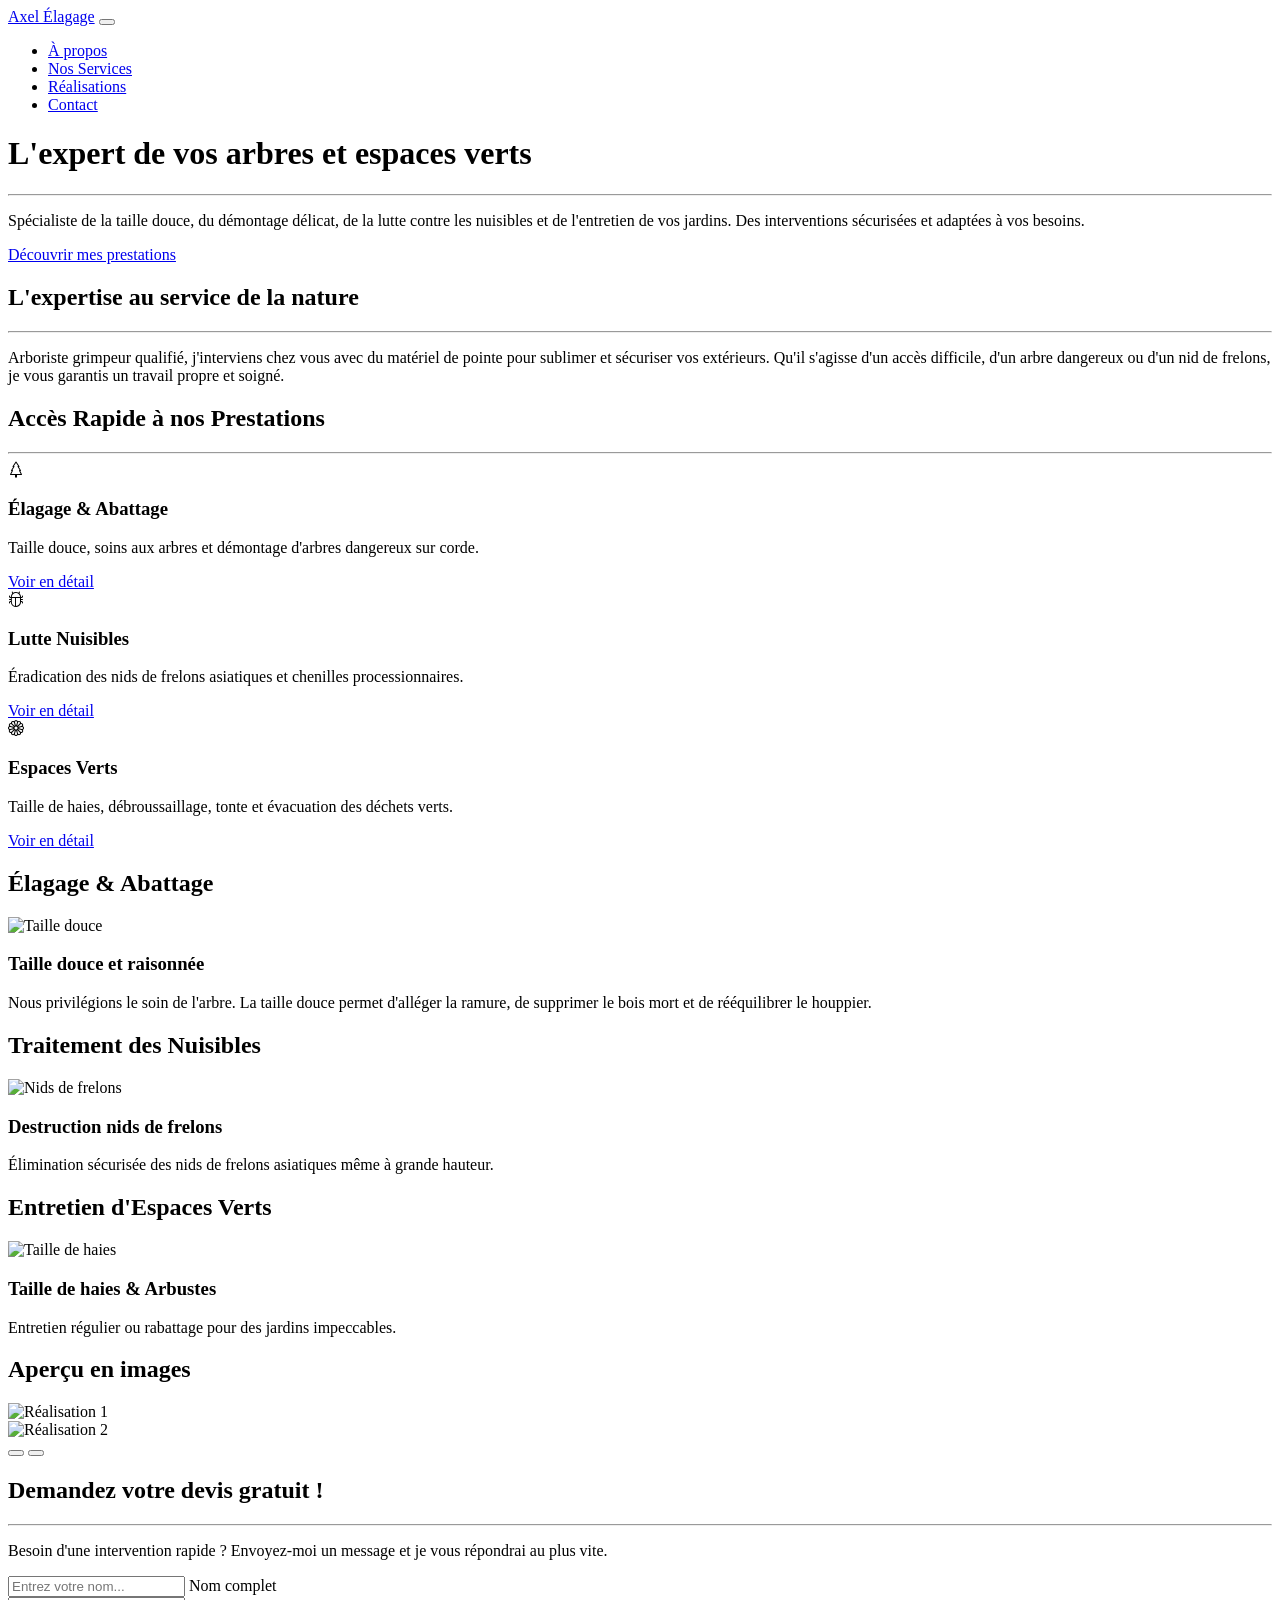
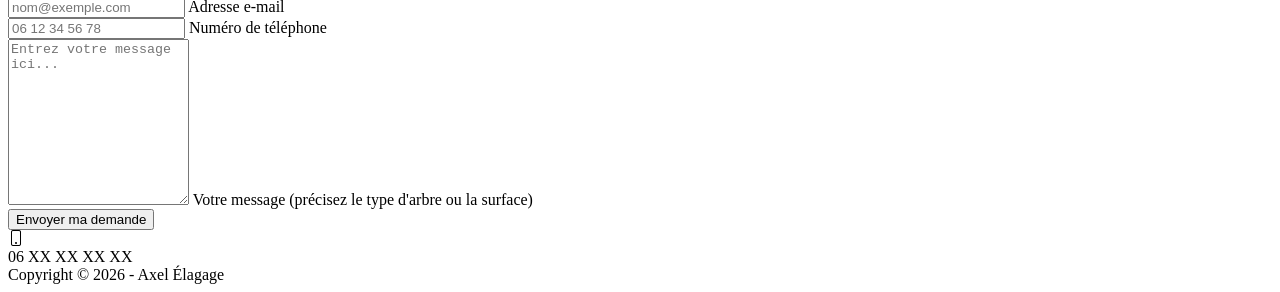
==== index.html @ cc0c3632 "Rename startbootstrap-creative-gh-pages/index.html to index.html" ====
<!DOCTYPE html>
<html lang="fr">
    <head>
        <meta charset="utf-8" />
        <meta name="viewport" content="width=device-width, initial-scale=1, shrink-to-fit=no" />
        <meta name="description" content="Axel Élagage - Spécialiste de l'élagage, abattage, traitement des nuisibles et entretien d'espaces verts." />
        <meta name="author" content="Axel" />
        <title>Axel Élagage - Arboriste Grimpeur</title>
        <link rel="icon" type="image/x-icon" href="assets/favicon.ico" />
        <link href="https://cdn.jsdelivr.net/npm/bootstrap-icons@1.5.0/font/bootstrap-icons.css" rel="stylesheet" />
        <link href="https://fonts.googleapis.com/css?family=Merriweather+Sans:400,700" rel="stylesheet" />
        <link href="https://fonts.googleapis.com/css?family=Merriweather:400,300,300italic,400italic,700,700italic" rel="stylesheet" type="text/css" />
        <link href="https://cdnjs.cloudflare.com/ajax/libs/SimpleLightbox/2.1.0/simpleLightbox.min.css" rel="stylesheet" />
        <link href="css/styles.css" rel="stylesheet" />
    </head>
    <body id="page-top">
        <nav class="navbar navbar-expand-lg navbar-light fixed-top py-3" id="mainNav">
            <div class="container px-4 px-lg-5">
                <a class="navbar-brand" href="#page-top">Axel Élagage</a>
                <button class="navbar-toggler navbar-toggler-right" type="button" data-bs-toggle="collapse" data-bs-target="#navbarResponsive" aria-controls="navbarResponsive" aria-expanded="false" aria-label="Toggle navigation"><span class="navbar-toggler-icon"></span></button>
                <div class="collapse navbar-collapse" id="navbarResponsive">
                    <ul class="navbar-nav ms-auto my-2 my-lg-0">
                        <li class="nav-item"><a class="nav-link" href="#about">À propos</a></li>
                        <li class="nav-item"><a class="nav-link" href="#services">Nos Services</a></li>
                        <li class="nav-item"><a class="nav-link" href="#portfolio">Réalisations</a></li>
                        <li class="nav-item"><a class="nav-link" href="#contact">Contact</a></li>
                    </ul>
                </div>
            </div>
        </nav>
        
        <header class="masthead">
            <div class="container px-4 px-lg-5 h-100">
                <div class="row gx-4 gx-lg-5 h-100 align-items-center justify-content-center text-center">
                    <div class="col-lg-8 align-self-end">
                        <h1 class="text-white font-weight-bold">L'expert de vos arbres et espaces verts</h1>
                        <hr class="divider" />
                    </div>
                    <div class="col-lg-8 align-self-baseline">
                        <p class="text-white-75 mb-5">Spécialiste de la taille douce, du démontage délicat, de la lutte contre les nuisibles et de l'entretien de vos jardins. Des interventions sécurisées et adaptées à vos besoins.</p>
                        <a class="btn btn-primary btn-xl" href="#services">Découvrir mes prestations</a>
                    </div>
                </div>
            </div>
        </header>

        <section class="page-section bg-primary" id="about">
            <div class="container px-4 px-lg-5">
                <div class="row gx-4 gx-lg-5 justify-content-center">
                    <div class="col-lg-8 text-center">
                        <h2 class="text-white mt-0">L'expertise au service de la nature</h2>
                        <hr class="divider divider-light" />
                        <p class="text-white-75 mb-4">Arboriste grimpeur qualifié, j'interviens chez vous avec du matériel de pointe pour sublimer et sécuriser vos extérieurs. Qu'il s'agisse d'un accès difficile, d'un arbre dangereux ou d'un nid de frelons, je vous garantis un travail propre et soigné.</p>
                    </div>
                </div>
            </div>
        </section>

        <section class="page-section" id="services">
            <div class="container px-4 px-lg-5">
                <h2 class="text-center mt-0">Accès Rapide à nos Prestations</h2>
                <hr class="divider" />
                <div class="row gx-4 gx-lg-5 justify-content-center">
                    <div class="col-lg-4 col-md-6 text-center">
                        <div class="mt-5">
                            <div class="mb-3"><i class="bi-tree fs-1 text-primary"></i></div>
                            <h3 class="h4 mb-2">Élagage & Abattage</h3>
                            <p class="text-muted mb-4">Taille douce, soins aux arbres et démontage d'arbres dangereux sur corde.</p>
                            <a href="#elagage" class="btn btn-outline-primary rounded-pill px-4">Voir en détail</a>
                        </div>
                    </div>
                    <div class="col-lg-4 col-md-6 text-center">
                        <div class="mt-5">
                            <div class="mb-3"><i class="bi-bug fs-1 text-primary"></i></div>
                            <h3 class="h4 mb-2">Lutte Nuisibles</h3>
                            <p class="text-muted mb-4">Éradication des nids de frelons asiatiques et chenilles processionnaires.</p>
                            <a href="#nuisibles" class="btn btn-outline-primary rounded-pill px-4">Voir en détail</a>
                        </div>
                    </div>
                    <div class="col-lg-4 col-md-6 text-center">
                        <div class="mt-5">
                            <div class="mb-3"><i class="bi-flower1 fs-1 text-primary"></i></div>
                            <h3 class="h4 mb-2">Espaces Verts</h3>
                            <p class="text-muted mb-4">Taille de haies, débroussaillage, tonte et évacuation des déchets verts.</p>
                            <a href="#entretien" class="btn btn-outline-primary rounded-pill px-4">Voir en détail</a>
                        </div>
                    </div>
                </div>
            </div>
        </section>

        <section id="elagage" class="py-5">
            <div class="container px-5">
                <h2 class="text-center display-5 fw-bold mb-5">Élagage & Abattage</h2>
                <div class="row gx-5 align-items-center">
                    <div class="col-lg-6 order-lg-2">
                        <div class="p-5"><img class="img-fluid rounded-circle shadow-lg" src="assets/img/prestation/e1.jpg" alt="Taille douce" /></div>
                    </div>
                    <div class="col-lg-6 order-lg-1">
                        <div class="p-5">
                            <h3 class="display-6">Taille douce et raisonnée</h3>
                            <p>Nous privilégions le soin de l'arbre. La taille douce permet d'alléger la ramure, de supprimer le bois mort et de rééquilibrer le houppier.</p>
                        </div>
                    </div>
                </div>
            </div>
        </section>

        <section id="nuisibles" class="py-5 bg-light">
            <div class="container px-5">
                <h2 class="text-center display-5 fw-bold mb-5">Traitement des Nuisibles</h2>
                <div class="row gx-5 align-items-center">
                    <div class="col-lg-6 order-lg-2">
                        <div class="p-5"><img class="img-fluid rounded-circle shadow-lg" src="assets/img/prestation/f1.jpg" alt="Nids de frelons" /></div>
                    </div>
                    <div class="col-lg-6 order-lg-1">
                        <div class="p-5">
                            <h3 class="display-6">Destruction nids de frelons</h3>
                            <p>Élimination sécurisée des nids de frelons asiatiques même à grande hauteur.</p>
                        </div>
                    </div>
                </div>
            </div>
        </section>

        <section id="entretien" class="py-5">
            <div class="container px-5">
                <h2 class="text-center display-5 fw-bold mb-5">Entretien d'Espaces Verts</h2>
                <div class="row gx-5 align-items-center">
                    <div class="col-lg-6 order-lg-2">
                        <div class="p-5"><img class="img-fluid rounded-circle shadow-lg" src="assets/img/prestation/s1.jpg" alt="Taille de haies" /></div>
                    </div>
                    <div class="col-lg-6 order-lg-1">
                        <div class="p-5">
                            <h3 class="display-6">Taille de haies & Arbustes</h3>
                            <p>Entretien régulier ou rabattage pour des jardins impeccables.</p>
                        </div>
                    </div>
                </div>
            </div>
        </section>

        <section id="portfolio" class="bg-dark py-5">
            <div class="container">
                <div class="row justify-content-center">
                    <div class="col-12 col-sm-10 col-md-8 col-lg-6 col-xl-5">
                        <h2 class="text-center text-white mb-4">Aperçu en images</h2>
                        <div id="portfolioCarousel" class="carousel slide shadow-lg rounded overflow-hidden" data-bs-ride="carousel">
                            <div class="carousel-inner">
                                <div class="carousel-item active">
                                    <img src="assets/img/portfolio/fullsize/1.jpg" class="d-block w-100" alt="Réalisation 1" />
                                </div>
                                <div class="carousel-item">
                                    <img src="assets/img/portfolio/fullsize/2.jpg" class="d-block w-100" alt="Réalisation 2" />
                                </div>
                            </div>
                            <button class="carousel-control-prev" type="button" data-bs-target="#portfolioCarousel" data-bs-slide="prev">
                                <span class="carousel-control-prev-icon" aria-hidden="true"></span>
                            </button>
                            <button class="carousel-control-next" type="button" data-bs-target="#portfolioCarousel" data-bs-slide="next">
                                <span class="carousel-control-next-icon" aria-hidden="true"></span>
                            </button>
                        </div>
                    </div>
                </div>
            </div>
        </section>

        <section class="page-section" id="contact">
            <div class="container px-4 px-lg-5">
                <div class="row gx-4 gx-lg-5 justify-content-center">
                    <div class="col-lg-8 col-xl-6 text-center">
                        <h2 class="mt-0">Demandez votre devis gratuit !</h2>
                        <hr class="divider" />
                        <p class="text-muted mb-5">Besoin d'une intervention rapide ? Envoyez-moi un message et je vous répondrai au plus vite.</p>
                    </div>
                </div>
                <div class="row gx-4 gx-lg-5 justify-content-center mb-5">
                    <div class="col-lg-6">
                        
                        <form action="https://formsubmit.co/axelrouby24@gmail.com" method="POST">
                            
                            <input type="hidden" name="_subject" value="🌳 Nouvelle demande de devis - Axel Élagage">
                            <input type="hidden" name="_template" value="basic">
                            <input type="hidden" name="_captcha" value="false">
                            
                            <div class="form-floating mb-3">
                                <input class="form-control" id="name" name="Nom du Client" type="text" placeholder="Entrez votre nom..." required />
                                <label for="name">Nom complet</label>
                            </div>
                            
                            <div class="form-floating mb-3">
                                <input class="form-control" id="email" name="Email" type="email" placeholder="nom@exemple.com" required />
                                <label for="email">Adresse e-mail</label>
                            </div>
                            
                            <div class="form-floating mb-3">
                                <input class="form-control" id="phone" name="Téléphone" type="tel" placeholder="06 12 34 56 78" required />
                                <label for="phone">Numéro de téléphone</label>
                            </div>
                            
                            <div class="form-floating mb-3">
                                <textarea class="form-control" id="message" name="Message détaillé" placeholder="Entrez votre message ici..." style="height: 10rem" required></textarea>
                                <label for="message">Votre message (précisez le type d'arbre ou la surface)</label>
                            </div>
                            
                            <div class="d-grid">
                                <button class="btn btn-primary btn-xl" type="submit">Envoyer ma demande</button>
                            </div>
                        </form>
                    </div>
                </div>
                <div class="row gx-4 gx-lg-5 justify-content-center">
                    <div class="col-lg-4 text-center mb-5 mb-lg-0">
                        <i class="bi-phone fs-2 mb-3 text-muted"></i>
                        <div>06 XX XX XX XX</div>
                    </div>
                </div>
            </div>
        </section>
        
        <footer class="bg-light py-5">
            <div class="container px-4 px-lg-5"><div class="small text-center text-muted">Copyright &copy; 2026 - Axel Élagage</div></div>
        </footer>
        
        <script src="https://cdn.jsdelivr.net/npm/bootstrap@5.2.3/dist/js/bootstrap.bundle.min.js"></script>
        <script src="https://cdnjs.cloudflare.com/ajax/libs/SimpleLightbox/2.1.0/simpleLightbox.min.js"></script>
        <script src="js/scripts.js"></script>
    </body>
</html>
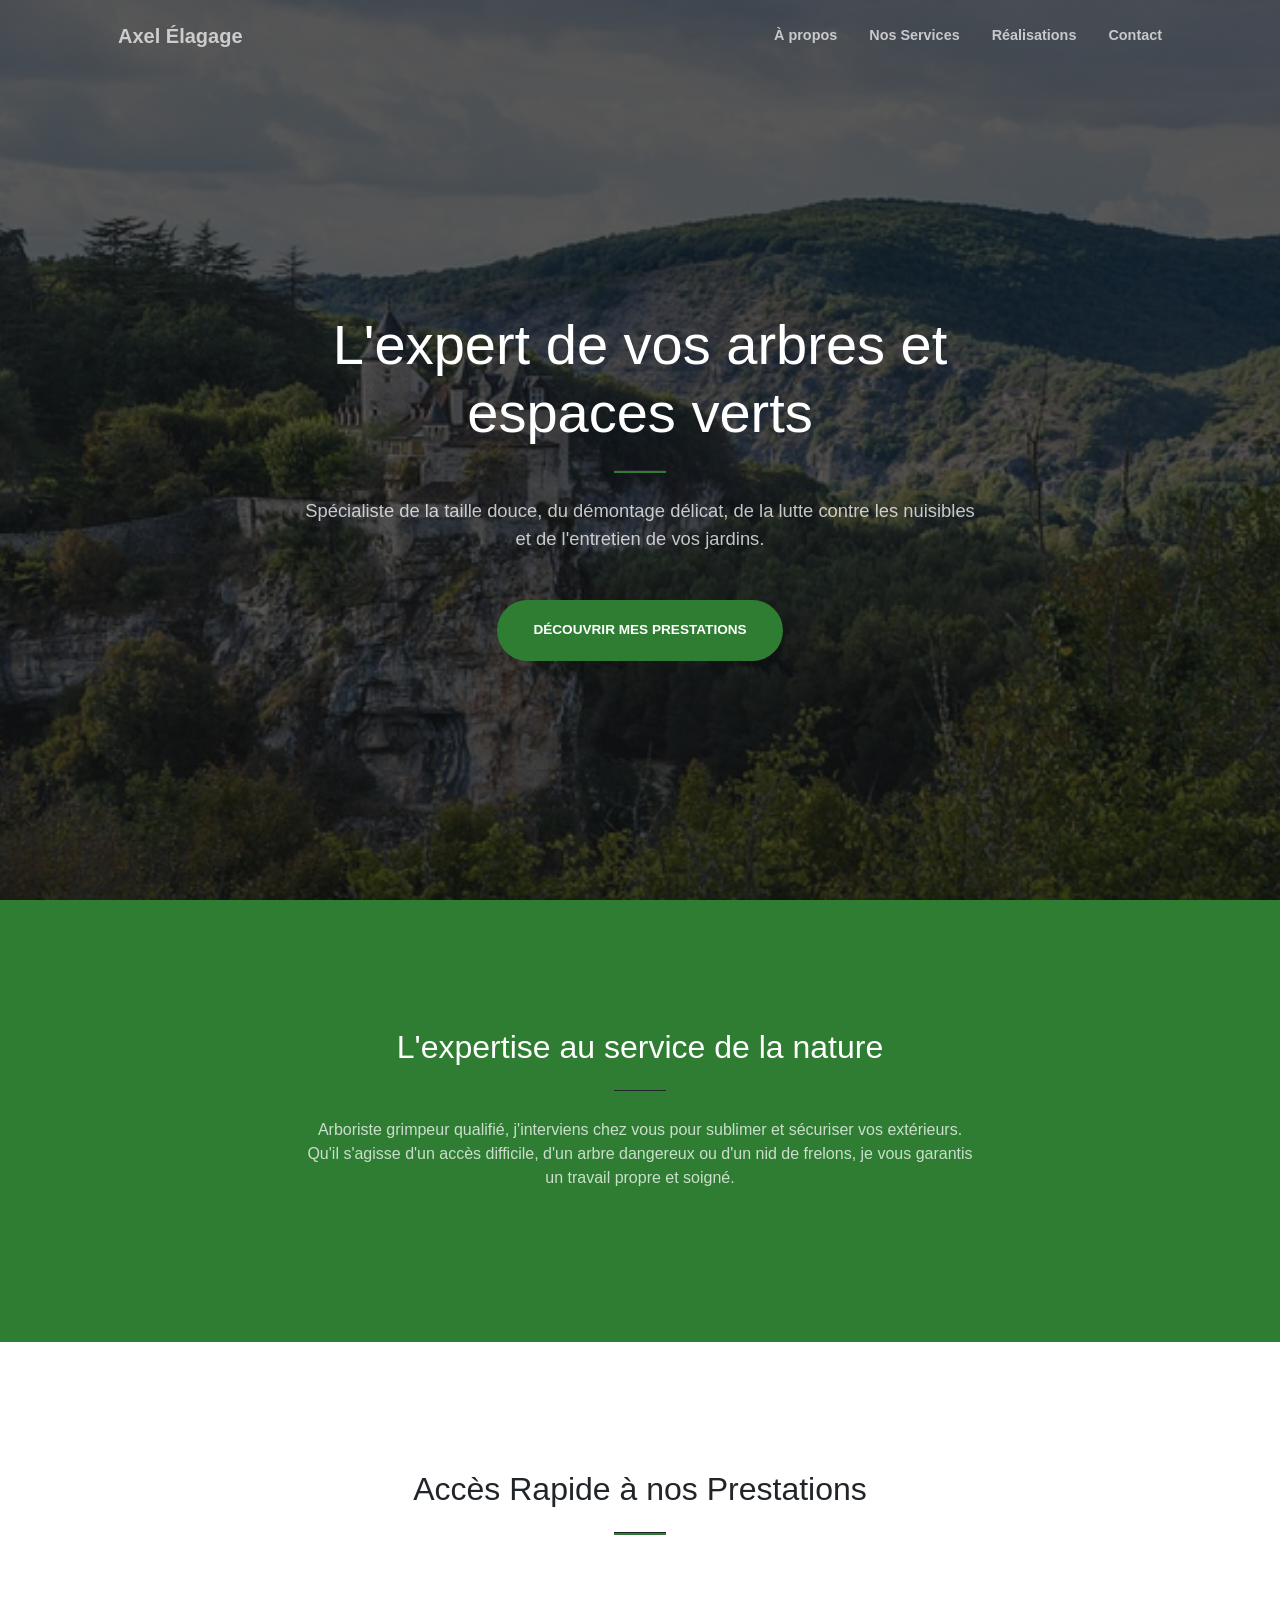
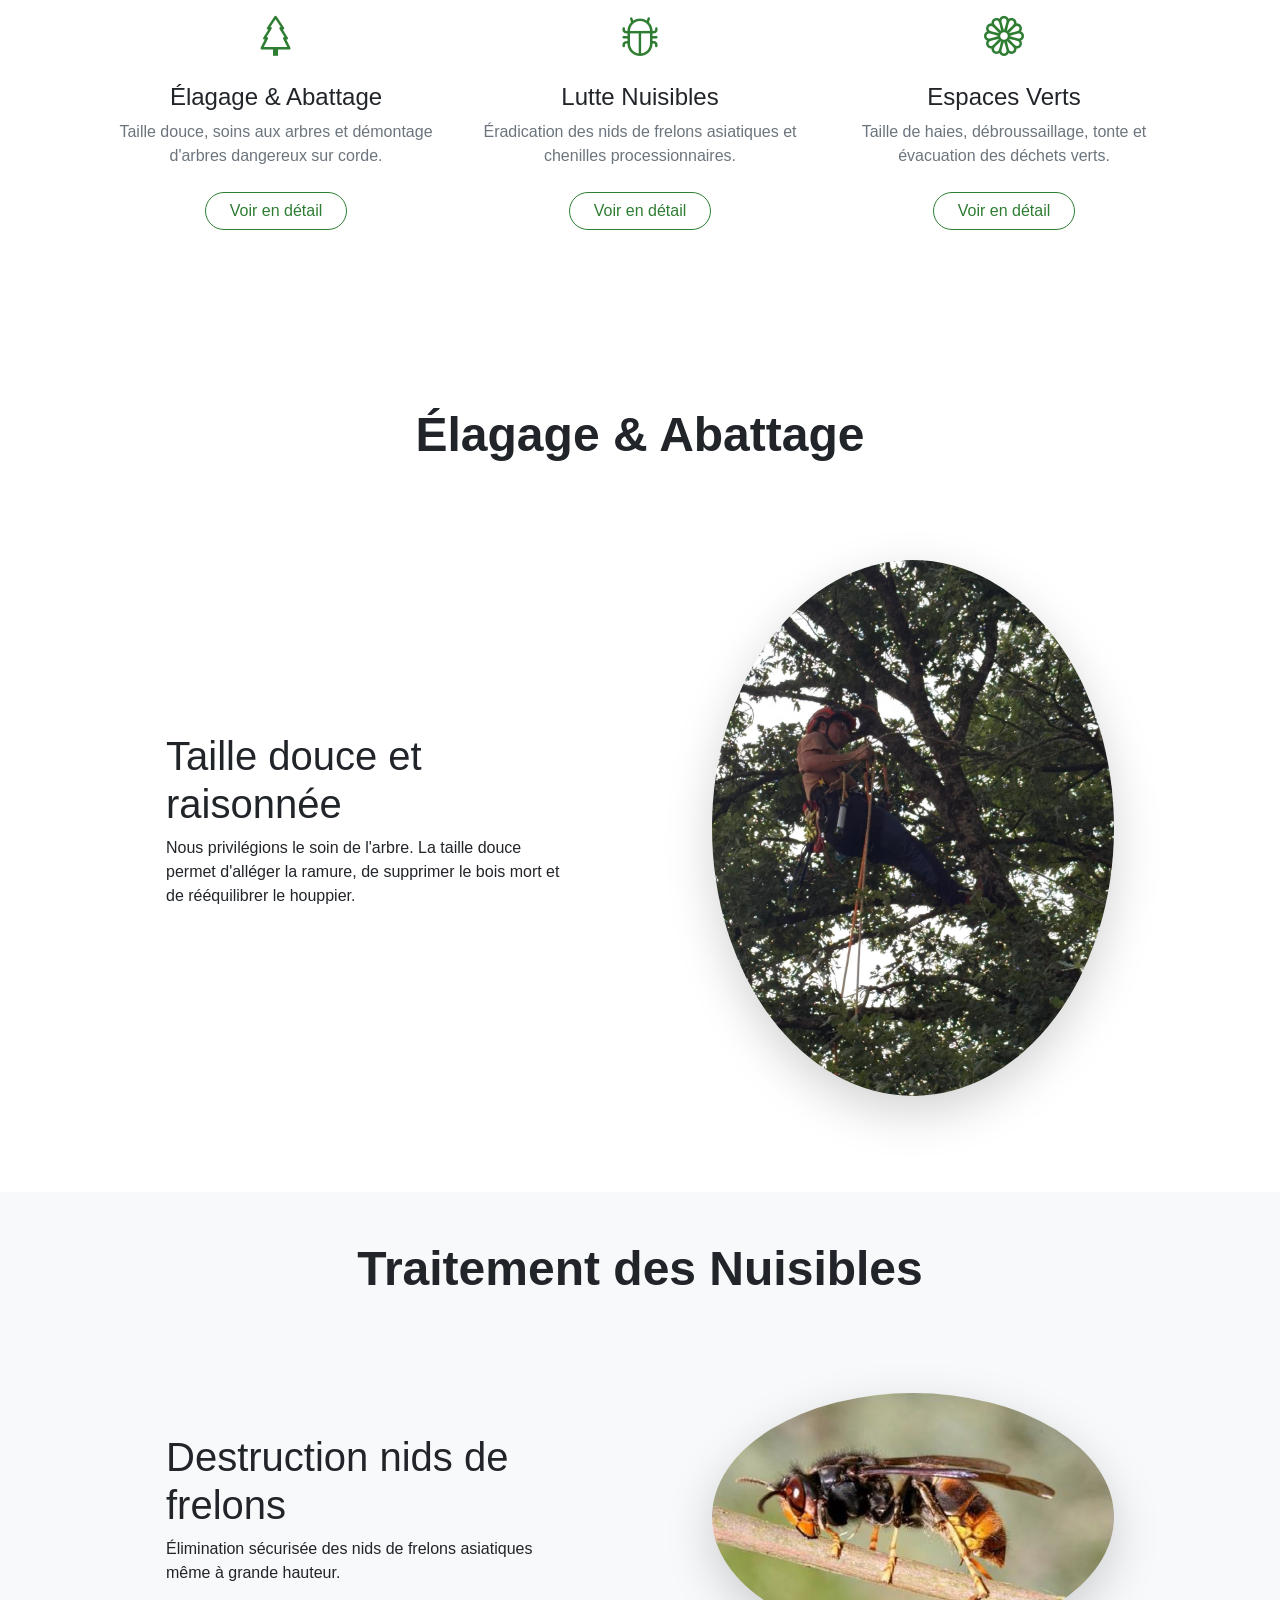
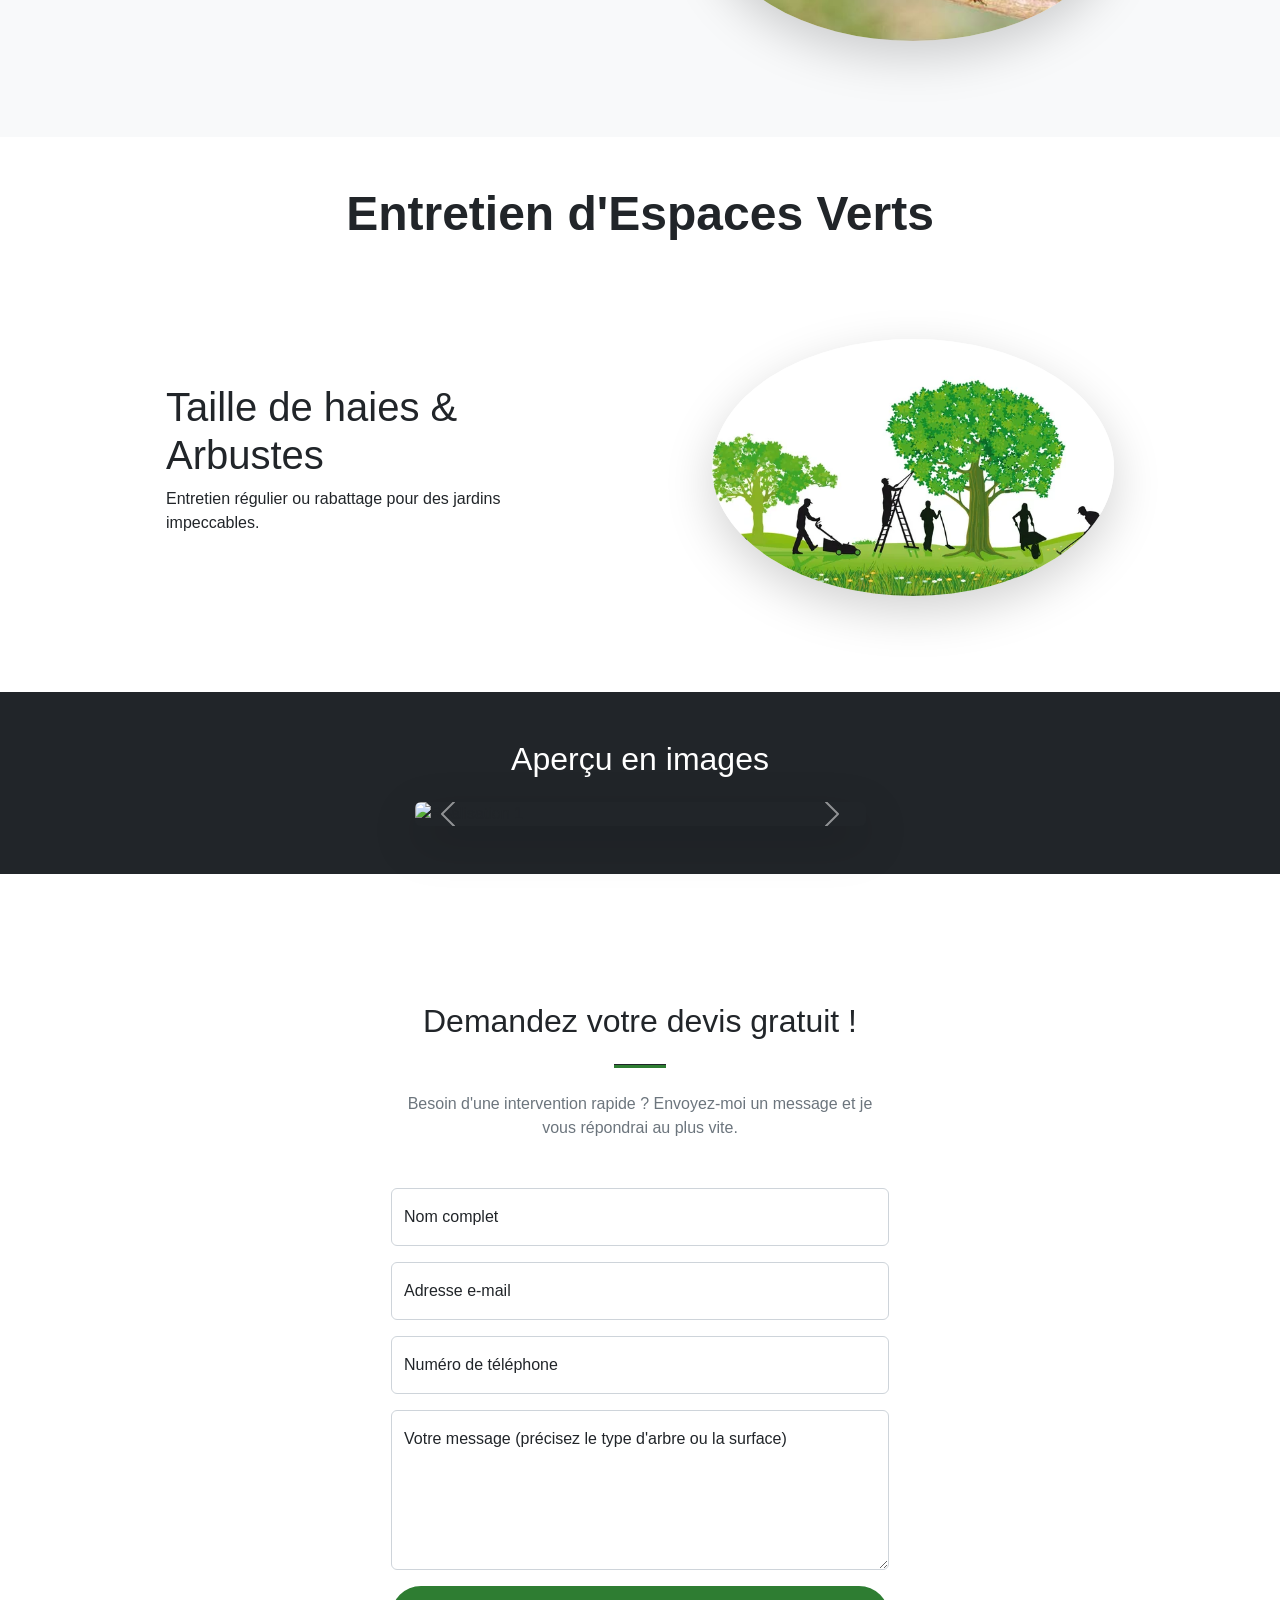
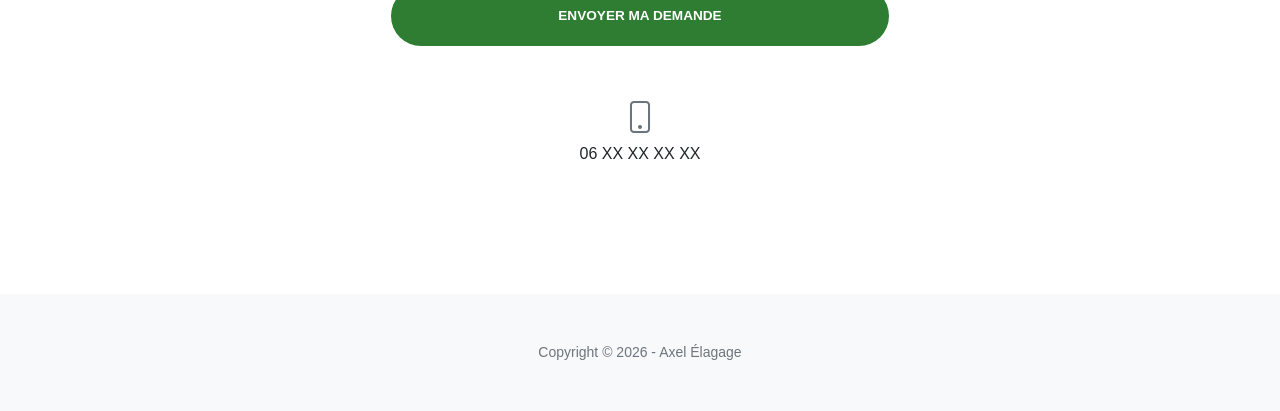
==== commit 04e1f78b: "Add files via upload" ====
--- a/index.html
+++ b/index.html
@@ -22,7 +22,7 @@
                     <ul class="navbar-nav ms-auto my-2 my-lg-0">
                         <li class="nav-item"><a class="nav-link" href="#about">À propos</a></li>
                         <li class="nav-item"><a class="nav-link" href="#services">Nos Services</a></li>
-                        <li class="nav-item"><a class="nav-link" href="#portfolio">Réalisations</a></li>
+                        <li class="nav-item"><a class="nav-link" href="#vitrine">Réalisations</a></li>
                         <li class="nav-item"><a class="nav-link" href="#contact">Contact</a></li>
                     </ul>
                 </div>
@@ -37,7 +37,7 @@
                         <hr class="divider" />
                     </div>
                     <div class="col-lg-8 align-self-baseline">
-                        <p class="text-white-75 mb-5">Spécialiste de la taille douce, du démontage délicat, de la lutte contre les nuisibles et de l'entretien de vos jardins. Des interventions sécurisées et adaptées à vos besoins.</p>
+                        <p class="text-white-75 mb-5">Spécialiste de la taille douce, du démontage délicat, de la lutte contre les nuisibles et de l'entretien de vos jardins.</p>
                         <a class="btn btn-primary btn-xl" href="#services">Découvrir mes prestations</a>
                     </div>
                 </div>
@@ -50,7 +50,7 @@
                     <div class="col-lg-8 text-center">
                         <h2 class="text-white mt-0">L'expertise au service de la nature</h2>
                         <hr class="divider divider-light" />
-                        <p class="text-white-75 mb-4">Arboriste grimpeur qualifié, j'interviens chez vous avec du matériel de pointe pour sublimer et sécuriser vos extérieurs. Qu'il s'agisse d'un accès difficile, d'un arbre dangereux ou d'un nid de frelons, je vous garantis un travail propre et soigné.</p>
+                        <p class="text-white-75 mb-4">Arboriste grimpeur qualifié, j'interviens chez vous pour sublimer et sécuriser vos extérieurs. Qu'il s'agisse d'un accès difficile, d'un arbre dangereux ou d'un nid de frelons, je vous garantis un travail propre et soigné.</p>
                     </div>
                 </div>
             </div>
@@ -140,24 +140,36 @@
             </div>
         </section>
 
-        <section id="portfolio" class="bg-dark py-5">
+        <section id="vitrine" class="bg-dark py-5">
             <div class="container">
                 <div class="row justify-content-center">
                     <div class="col-12 col-sm-10 col-md-8 col-lg-6 col-xl-5">
                         <h2 class="text-center text-white mb-4">Aperçu en images</h2>
-                        <div id="portfolioCarousel" class="carousel slide shadow-lg rounded overflow-hidden" data-bs-ride="carousel">
+                        <div id="vitrineCarousel" class="carousel slide shadow-lg rounded overflow-hidden" data-bs-ride="carousel">
                             <div class="carousel-inner">
                                 <div class="carousel-item active">
-                                    <img src="assets/img/portfolio/fullsize/1.jpg" class="d-block w-100" alt="Réalisation 1" />
-                                </div>
-                                <div class="carousel-item">
-                                    <img src="assets/img/portfolio/fullsize/2.jpg" class="d-block w-100" alt="Réalisation 2" />
-                                </div>
-                            </div>
-                            <button class="carousel-control-prev" type="button" data-bs-target="#portfolioCarousel" data-bs-slide="prev">
+                                    <img src="assets/img/vitrine/1.jpg" class="d-block w-100" alt="Réalisation 1" />
+                                </div>
+                                <div class="carousel-item">
+                                    <img src="assets/img/vitrine/2.jpg" class="d-block w-100" alt="Réalisation 2" />
+                                </div>
+                                <div class="carousel-item">
+                                    <img src="assets/img/vitrine/3.jpg" class="d-block w-100" alt="Réalisation 3" />
+                                </div>
+                                <div class="carousel-item">
+                                    <img src="assets/img/vitrine/4.jpg" class="d-block w-100" alt="Réalisation 4" />
+                                </div>
+                                <div class="carousel-item">
+                                    <img src="assets/img/vitrine/5.jpg" class="d-block w-100" alt="Réalisation 5" />
+                                </div>
+                                <div class="carousel-item">
+                                    <img src="assets/img/vitrine/6.jpg" class="d-block w-100" alt="Réalisation 6" />
+                                </div>
+                            </div>
+                            <button class="carousel-control-prev" type="button" data-bs-target="#vitrineCarousel" data-bs-slide="prev">
                                 <span class="carousel-control-prev-icon" aria-hidden="true"></span>
                             </button>
-                            <button class="carousel-control-next" type="button" data-bs-target="#portfolioCarousel" data-bs-slide="next">
+                            <button class="carousel-control-next" type="button" data-bs-target="#vitrineCarousel" data-bs-slide="next">
                                 <span class="carousel-control-next-icon" aria-hidden="true"></span>
                             </button>
                         </div>
@@ -227,4 +239,4 @@
         <script src="https://cdnjs.cloudflare.com/ajax/libs/SimpleLightbox/2.1.0/simpleLightbox.min.js"></script>
         <script src="js/scripts.js"></script>
     </body>
-</html>
+</html>
